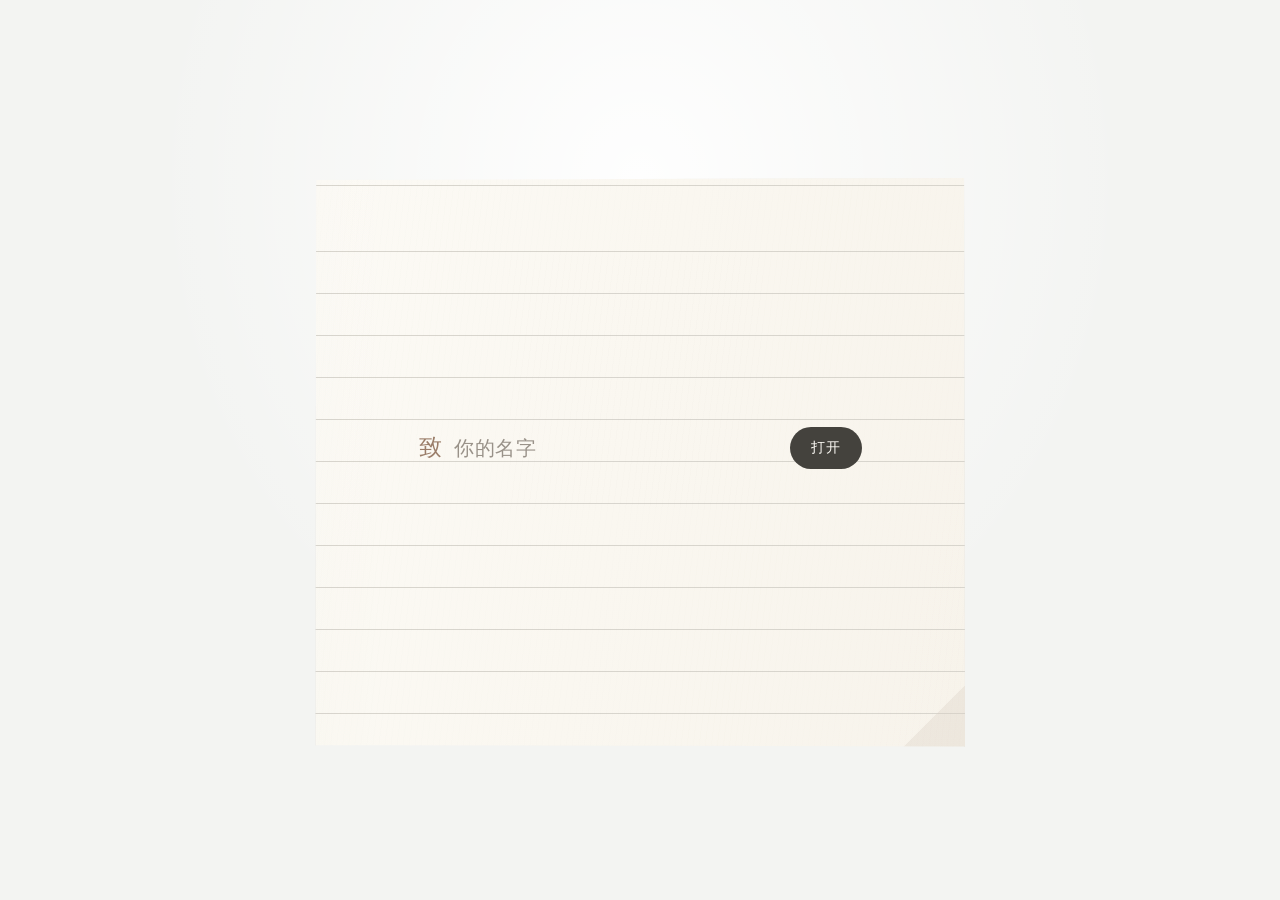
==== index.html @ bb1a04dc "feat: create whispers site and publisher" ====
<!doctype html>
<html lang="zh-CN">
<head>
  <meta charset="utf-8">
  <meta name="viewport" content="width=device-width, initial-scale=1">
  <meta name="theme-color" content="#f3f4f2">
  <meta name="robots" content="noindex, nofollow, noarchive">
  <meta name="description" content="一张米白横线纸，写着一句只给你的悄悄话。">
  <title>悄悄话</title>
  <link rel="icon" type="image/svg+xml" href="./assets/favicon.svg">
  <link rel="stylesheet" href="./styles.css">
</head>
<body>
  <div class="site-shell">
    <button class="back-button" id="backButton" type="button" aria-label="返回首页" hidden>
      <span aria-hidden="true">←</span>
    </button>

    <main class="paper-stage" aria-label="悄悄话">
      <div class="paper-stack" id="paperStack" data-pages="1">
        <article class="paper" aria-label="一张横线纸条">
          <section class="home-view" id="homeView">
            <form class="name-form" id="nameForm" novalidate>
              <label class="sr-only" for="nameInput">你的名字</label>
              <div class="name-line" id="nameLine">
                <span class="name-prefix" aria-hidden="true">致</span>
                <input
                  id="nameInput"
                  name="name"
                  type="text"
                  placeholder="你的名字"
                  autocomplete="off"
                  autocapitalize="off"
                  spellcheck="false"
                >
                <button class="open-button" id="openButton" type="submit">打开</button>
              </div>
              <p class="form-status" id="formStatus" aria-live="polite"></p>
            </form>
          </section>

          <section class="reader-view" id="readerView" tabindex="-1" hidden>
            <div class="reader-flow">
              <p class="salutation">致 <span id="readerName"></span></p>
              <p class="note-copy" id="noteMessage" aria-live="polite"></p>
              <div class="reader-spacer" aria-hidden="true"></div>
              <div class="timestamp-row">
                <time class="note-time" id="noteTime"></time>
              </div>
            </div>
          </section>
        </article>
      </div>

      <nav class="pager" id="pager" aria-label="纸条翻页" hidden>
        <button class="pager-button" id="previousButton" type="button" aria-label="上一张纸条">‹</button>
        <span class="page-count" id="pageCount" aria-live="polite">1/1</span>
        <button class="pager-button" id="nextButton" type="button" aria-label="下一张纸条">›</button>
      </nav>
    </main>

    <p class="sr-only" id="liveStatus" aria-live="polite"></p>
  </div>

  <noscript>
    <p class="noscript-message">请开启 JavaScript，纸条才能展开。</p>
  </noscript>

  <script src="./data-utils.js"></script>
  <script src="./app.js"></script>
</body>
</html>
---- styles.css ----
:root {
  color-scheme: light;
  font-family: "PingFang SC", "Hiragino Sans GB", "Microsoft YaHei", system-ui, sans-serif;
  color: #34322e;
  background: #f3f4f2;
  font-synthesis: none;
  text-rendering: optimizeLegibility;
  --wall: #f3f4f2;
  --paper: #faf7f0;
  --paper-back: #f5f1e8;
  --paper-back-2: #efebe2;
  --ink: #383632;
  --muted: #88837b;
  --rule: #d8d5ce;
  --accent: #9a7d69;
  --button: #44423d;
  --button-ink: #fffdf8;
  --focus: #8d7160;
  --rule-gap: 42px;
}

*,
*::before,
*::after {
  box-sizing: border-box;
}

html {
  min-width: 320px;
  background: var(--wall);
}

body {
  min-width: 320px;
  min-height: 100vh;
  margin: 0;
  overflow-x: hidden;
  background:
    radial-gradient(ellipse at 50% 20%, rgba(255, 255, 255, 0.92), transparent 54%),
    var(--wall);
  color: var(--ink);
}

button,
input,
textarea {
  font: inherit;
}

button {
  cursor: pointer;
}

button:active:not(:disabled) {
  transform: translateY(1px) scale(0.992);
}

button:focus-visible,
input:focus-visible,
textarea:focus-visible,
a:focus-visible {
  outline: 2px solid var(--focus);
  outline-offset: 3px;
}

[hidden] {
  display: none !important;
}

.sr-only {
  position: absolute;
  width: 1px;
  height: 1px;
  padding: 0;
  margin: -1px;
  overflow: hidden;
  clip: rect(0, 0, 0, 0);
  white-space: nowrap;
  border: 0;
}

.site-shell {
  position: relative;
  min-height: 100vh;
  display: grid;
  place-items: center;
  padding: 82px clamp(18px, 5vw, 54px) 56px;
}

.back-button {
  position: fixed;
  top: 22px;
  left: 22px;
  z-index: 10;
  width: 44px;
  height: 44px;
  display: grid;
  place-items: center;
  border: 1px solid rgba(68, 64, 57, 0.12);
  border-radius: 50%;
  background: rgba(255, 255, 255, 0.74);
  color: #5f5a52;
  box-shadow: 0 4px 14px rgba(51, 48, 42, 0.04);
  font-family: "Iowan Old Style", "Songti SC", "STSong", serif;
  font-size: 20px;
  line-height: 1;
  backdrop-filter: blur(8px);
  transition: background-color 160ms ease, color 160ms ease;
}

.back-button:hover {
  background: #fff;
  color: #35322e;
}

.paper-stage {
  width: min(100%, 650px);
  display: flex;
  flex-direction: column;
  align-items: center;
}

.paper-stack {
  position: relative;
  width: 100%;
  isolation: isolate;
}

.paper-stack::before,
.paper-stack::after {
  content: "";
  position: absolute;
  z-index: -2;
  border: 1px solid rgba(112, 106, 96, 0.08);
  border-radius: 1px;
  box-shadow: 0 12px 28px rgba(54, 51, 46, 0.05);
  pointer-events: none;
  transition: opacity 220ms ease;
}

.paper-stack::before {
  inset: 8px -7px -8px 8px;
  background: var(--paper-back);
}

.paper-stack::after {
  inset: 15px -13px -15px 15px;
  z-index: -1;
  background: var(--paper-back-2);
  opacity: 0.78;
}

.paper-stack[data-pages="1"]::before,
.paper-stack[data-pages="1"]::after {
  opacity: 0;
}

.paper {
  position: relative;
  width: 100%;
  min-height: 570px;
  overflow: hidden;
  border-radius: 1px;
  background-color: var(--paper);
  background-image:
    repeating-linear-gradient(
      to bottom,
      transparent 0 41px,
      var(--rule) 41px 42px
    ),
    linear-gradient(104deg, #fcfaf5, var(--paper) 48%, #f7f3eb);
  background-position: 0 32px, 0 0;
  box-shadow:
    0 38px 78px rgba(51, 48, 42, 0.14),
    0 4px 12px rgba(51, 48, 42, 0.07);
  clip-path: polygon(0.18% 0.35%, 99.86% 0, 100% 99.72%, 0.08% 99.52%);
}

.paper::before {
  content: "";
  position: absolute;
  inset: 0;
  z-index: 0;
  opacity: 0.38;
  background:
    linear-gradient(90deg, rgba(126, 116, 100, 0.022), transparent 10%),
    repeating-linear-gradient(97deg, rgba(87, 76, 60, 0.016) 0 1px, transparent 1px 6px);
  pointer-events: none;
}

.paper::after {
  content: "";
  position: absolute;
  right: 0;
  bottom: 0;
  width: 62px;
  height: 62px;
  z-index: 0;
  background: linear-gradient(
    135deg,
    transparent 49%,
    color-mix(in srgb, var(--paper-back-2) 74%, var(--accent)) 50%
  );
  opacity: 0.33;
  pointer-events: none;
}

.home-view,
.reader-view {
  position: relative;
  z-index: 1;
}

.home-view {
  min-height: 570px;
  display: flex;
  align-items: center;
  justify-content: center;
  padding: 64px clamp(28px, 8vw, 74px);
}

.name-form {
  width: min(100%, 450px);
}

.name-line {
  display: flex;
  align-items: center;
  gap: 10px;
  min-height: 52px;
  padding: 3px 3px 3px 4px;
  border-bottom: 1px solid transparent;
  transition: border-color 180ms ease;
}

.name-line:focus-within {
  border-bottom-color: color-mix(in srgb, var(--accent) 72%, transparent);
}

.name-line.is-invalid {
  animation: line-shake 240ms ease;
}

.name-prefix {
  flex: 0 0 auto;
  color: var(--accent);
  font-family: "Iowan Old Style", "Songti SC", "STSong", "Noto Serif CJK SC", serif;
  font-size: 23px;
  line-height: 42px;
  letter-spacing: 0.08em;
}

.name-line input {
  width: 100%;
  min-width: 0;
  height: 42px;
  padding: 0;
  border: 0;
  outline: 0;
  background: transparent;
  color: var(--ink);
  font-family: "Iowan Old Style", "Songti SC", "STSong", "Noto Serif CJK SC", serif;
  font-size: 20px;
  line-height: 42px;
  letter-spacing: 0.04em;
}

.name-line input::placeholder {
  color: #999289;
  opacity: 1;
}

.open-button {
  flex: 0 0 auto;
  min-width: 72px;
  height: 42px;
  padding: 0 17px;
  border: 0;
  border-radius: 999px;
  background: var(--button);
  color: var(--button-ink);
  font-size: 14px;
  letter-spacing: 0.08em;
  transition: opacity 160ms ease, transform 160ms ease;
}

.open-button:hover:not(:disabled) {
  opacity: 0.9;
}

.open-button:disabled {
  opacity: 0.45;
  cursor: wait;
}

.form-status {
  min-height: 20px;
  margin: 10px 4px 0;
  color: var(--muted);
  font-size: 13px;
  line-height: 20px;
}

.reader-view {
  min-height: 570px;
}

.reader-view:focus {
  outline: none;
}

.reader-flow {
  min-height: 570px;
  display: flex;
  flex-direction: column;
  padding: 169px clamp(30px, 10vw, 72px) 65px;
}

.salutation,
.note-copy,
.timestamp-row {
  font-family: "Iowan Old Style", "Songti SC", "STSong", "Noto Serif CJK SC", serif;
  line-height: var(--rule-gap);
}

.salutation {
  margin: 0;
  color: var(--accent);
  font-size: clamp(18px, 2.8vw, 21px);
  letter-spacing: 0.11em;
}

.note-copy {
  margin: 0;
  color: var(--ink);
  font-size: clamp(22px, 3.45vw, 26px);
  letter-spacing: 0.043em;
  white-space: pre-wrap;
  overflow-wrap: anywhere;
  text-wrap: pretty;
}

.reader-spacer {
  flex: 1 1 auto;
  min-height: var(--rule-gap);
}

.timestamp-row {
  height: var(--rule-gap);
  display: flex;
  align-items: flex-start;
  justify-content: flex-end;
}

.note-time {
  color: color-mix(in srgb, var(--ink) 44%, transparent);
  font-family: "PingFang SC", "Hiragino Sans GB", "Microsoft YaHei", system-ui, sans-serif;
  font-size: 11px;
  line-height: var(--rule-gap);
  letter-spacing: 0.045em;
  font-variant-numeric: tabular-nums;
}

.pager {
  min-height: 44px;
  display: flex;
  align-items: center;
  justify-content: center;
  gap: 13px;
  margin-top: 22px;
  color: var(--muted);
}

.pager-button {
  width: 44px;
  height: 44px;
  display: grid;
  place-items: center;
  border: 0;
  border-radius: 50%;
  background: transparent;
  color: color-mix(in srgb, var(--ink) 58%, transparent);
  font-family: "Iowan Old Style", "Songti SC", "STSong", serif;
  font-size: 28px;
  line-height: 1;
  transition: background-color 160ms ease, color 160ms ease, opacity 160ms ease;
}

.pager-button:hover:not(:disabled) {
  background: rgba(255, 255, 255, 0.7);
  color: var(--ink);
}

.pager-button:disabled {
  opacity: 0.22;
  cursor: default;
}

.page-count {
  min-width: 48px;
  color: var(--muted);
  font-size: 12px;
  line-height: 18px;
  letter-spacing: 0.08em;
  text-align: center;
  font-variant-numeric: tabular-nums;
}

.paper.is-page-in-next {
  animation: page-in-next 260ms ease-out both;
}

.paper.is-page-in-prev {
  animation: page-in-prev 260ms ease-out both;
}

.paper.is-page-out-next {
  animation: page-out-next 150ms ease-in both;
}

.paper.is-page-out-prev {
  animation: page-out-prev 150ms ease-in both;
}

.noscript-message {
  position: fixed;
  left: 50%;
  bottom: 20px;
  margin: 0;
  transform: translateX(-50%);
  color: var(--muted);
  font-size: 14px;
}

@keyframes line-shake {
  0%,
  100% {
    transform: translateX(0);
  }
  30% {
    transform: translateX(-5px);
  }
  65% {
    transform: translateX(4px);
  }
}

@keyframes page-in-next {
  from {
    opacity: 0;
    transform: translateX(16px);
  }
  to {
    opacity: 1;
    transform: translateX(0);
  }
}

@keyframes page-in-prev {
  from {
    opacity: 0;
    transform: translateX(-16px);
  }
  to {
    opacity: 1;
    transform: translateX(0);
  }
}

@keyframes page-out-next {
  to {
    opacity: 0;
    transform: translateX(-14px);
  }
}

@keyframes page-out-prev {
  to {
    opacity: 0;
    transform: translateX(14px);
  }
}

@media (max-width: 560px) {
  .site-shell {
    padding: 76px 18px 30px;
  }

  .back-button {
    top: 18px;
    left: 18px;
  }

  .paper,
  .home-view,
  .reader-view,
  .reader-flow {
    min-height: 590px;
  }

  .home-view {
    padding: 50px 30px;
  }

  .reader-flow {
    padding: 169px 34px 65px;
  }

  .note-copy {
    font-size: clamp(20px, 5.4vw, 24px);
  }

  .pager {
    margin-top: 18px;
  }
}

@media (max-width: 370px) {
  .site-shell {
    padding: 72px 10px 24px;
  }

  .home-view {
    padding: 48px 26px;
  }

  .reader-flow {
    padding: 169px 27px 65px;
  }

  .note-copy {
    font-size: 20px;
  }

  .open-button {
    min-width: 66px;
    padding: 0 14px;
  }
}

@media (prefers-reduced-motion: reduce) {
  *,
  *::before,
  *::after {
    animation-duration: 0.01ms !important;
    animation-iteration-count: 1 !important;
    transition-duration: 0.01ms !important;
    scroll-behavior: auto !important;
  }
}
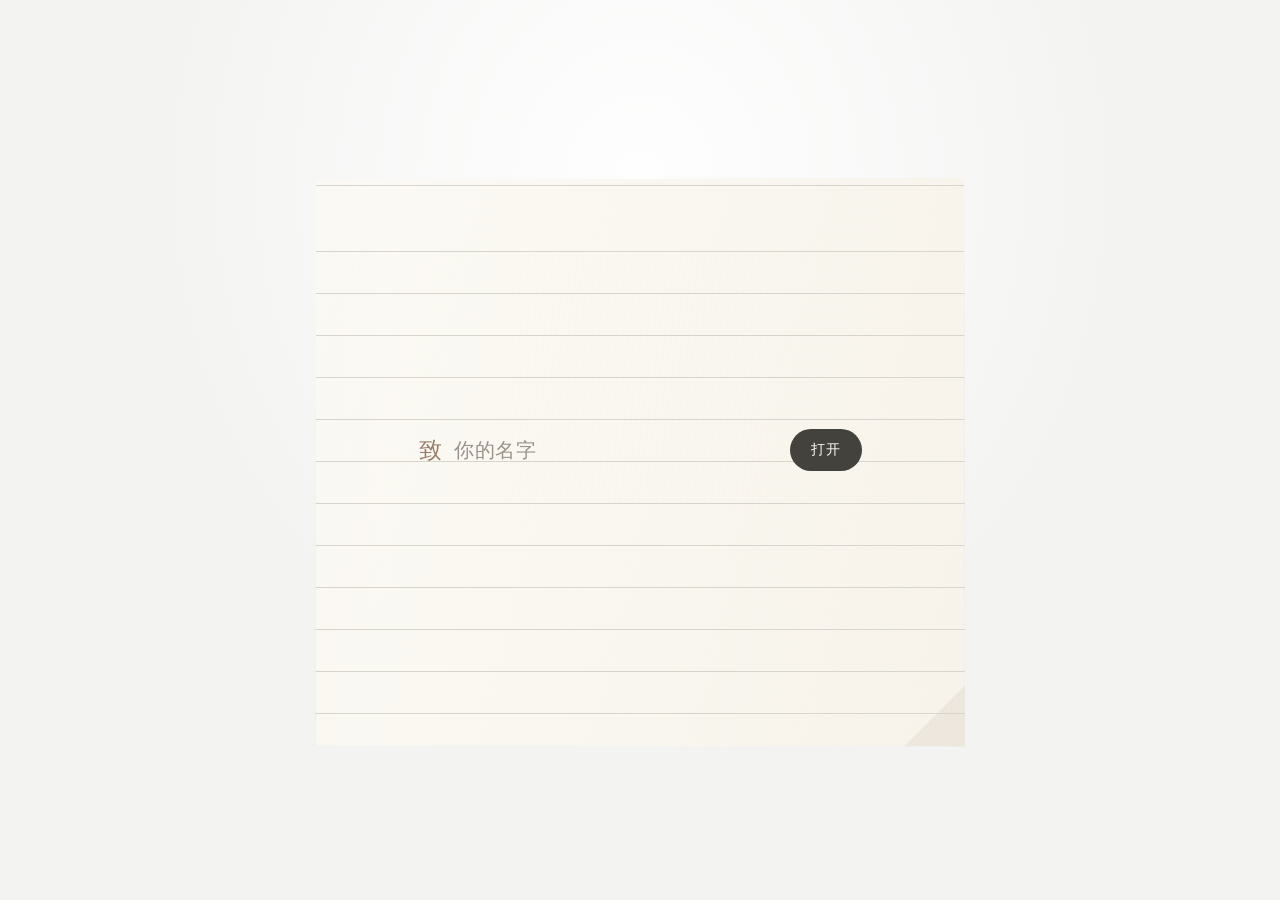
==== commit f4c32c4f: "fix: align YaHei glyphs with ruled paper" ====
--- a/index.html
+++ b/index.html
@@ -5,10 +5,10 @@
   <meta name="viewport" content="width=device-width, initial-scale=1">
   <meta name="theme-color" content="#f3f4f2">
   <meta name="robots" content="noindex, nofollow, noarchive">
-  <meta name="description" content="一张米白横线纸，写着一句只给你的悄悄话。">
-  <title>悄悄话</title>
+  <meta name="description" content="一张米白横线纸，写下只对某个人说的话。支持姓名匹配、多页纸条与普通祝福。">
+  <title>跨年悄悄话 · Whispers</title>
   <link rel="icon" type="image/svg+xml" href="./assets/favicon.svg">
-  <link rel="stylesheet" href="./styles.css">
+  <link rel="stylesheet" href="./styles.css?v=20261118-4">
 </head>
 <body>
   <div class="site-shell">
@@ -66,7 +66,7 @@
     <p class="noscript-message">请开启 JavaScript，纸条才能展开。</p>
   </noscript>
 
-  <script src="./data-utils.js"></script>
-  <script src="./app.js"></script>
+  <script src="./data-utils.js?v=20261118-4"></script>
+  <script src="./app.js?v=20261118-4"></script>
 </body>
 </html>
--- a/styles.css
+++ b/styles.css
@@ -221,6 +221,7 @@
 
 .name-form {
   width: min(100%, 450px);
+  transform: translateY(2px);
 }
 
 .name-line {
@@ -244,7 +245,7 @@
 .name-prefix {
   flex: 0 0 auto;
   color: var(--accent);
-  font-family: "Iowan Old Style", "Songti SC", "STSong", "Noto Serif CJK SC", serif;
+  font-family: "Microsoft YaHei", "微软雅黑", "PingFang SC", "Noto Sans CJK SC", sans-serif;
   font-size: 23px;
   line-height: 42px;
   letter-spacing: 0.08em;
@@ -259,7 +260,7 @@
   outline: 0;
   background: transparent;
   color: var(--ink);
-  font-family: "Iowan Old Style", "Songti SC", "STSong", "Noto Serif CJK SC", serif;
+  font-family: "Microsoft YaHei", "微软雅黑", "PingFang SC", "Noto Sans CJK SC", sans-serif;
   font-size: 20px;
   line-height: 42px;
   letter-spacing: 0.04em;
@@ -313,13 +314,13 @@
   min-height: 570px;
   display: flex;
   flex-direction: column;
-  padding: 169px clamp(30px, 10vw, 72px) 65px;
+  padding: 166px clamp(30px, 10vw, 72px) 65px;
 }
 
 .salutation,
 .note-copy,
 .timestamp-row {
-  font-family: "Iowan Old Style", "Songti SC", "STSong", "Noto Serif CJK SC", serif;
+  font-family: "Microsoft YaHei", "微软雅黑", "PingFang SC", "Noto Sans CJK SC", sans-serif;
   line-height: var(--rule-gap);
 }
 
@@ -333,8 +334,9 @@
 .note-copy {
   margin: 0;
   color: var(--ink);
-  font-size: clamp(22px, 3.45vw, 26px);
-  letter-spacing: 0.043em;
+  font-size: clamp(20px, 3.2vw, 24px);
+  font-weight: 400;
+  letter-spacing: 0.025em;
   white-space: pre-wrap;
   overflow-wrap: anywhere;
   text-wrap: pretty;
@@ -353,6 +355,8 @@
 }
 
 .note-time {
+  position: relative;
+  top: 1px;
   color: color-mix(in srgb, var(--ink) 44%, transparent);
   font-family: "PingFang SC", "Hiragino Sans GB", "Microsoft YaHei", system-ui, sans-serif;
   font-size: 11px;
@@ -495,7 +499,7 @@
   .home-view,
   .reader-view,
   .reader-flow {
-    min-height: 590px;
+    min-height: 570px;
   }
 
   .home-view {
@@ -503,7 +507,7 @@
   }
 
   .reader-flow {
-    padding: 169px 34px 65px;
+    padding: 167px 34px 65px;
   }
 
   .note-copy {
@@ -525,7 +529,7 @@
   }
 
   .reader-flow {
-    padding: 169px 27px 65px;
+    padding: 167px 27px 65px;
   }
 
   .note-copy {
